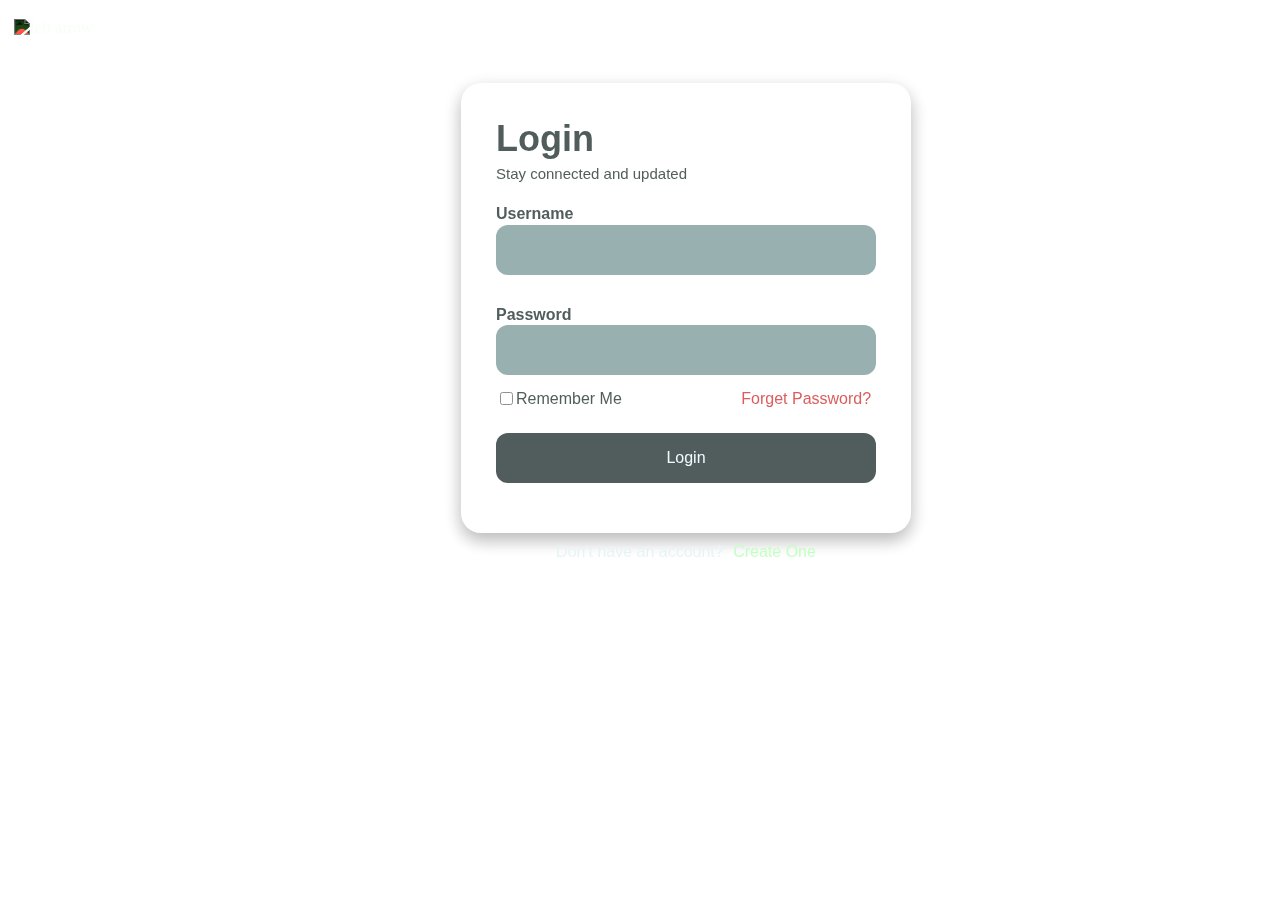
==== Login page.html @ ca5e8e63 "Happywap website Demo files" ====
<!DOCTYPE html>
<html lang="en">

<head>
    <meta charset="UTF-8">
    <meta http-equiv="X-UA-Compatible" content="IE=edge">
    <meta name="viewport" content="width=device-width, initial-scale=1.0">
    <title>Get-started.html</title>
    <link rel="stylesheet" href="Login page.css">
    <link rel="stylesheet" href="./fontawesome-free-5.15.4-web/css/all.min.css">
</head>

<body>
    <div id="titlebar">
        <table class="tab">
            <tbody>
                <tr>
                    <td>
                        <table class="tab1">
                            <tr>
                                <td>
                                    <img src="Images/SVG/angle-left.svg" alt="left arrow" class="arrwl">
                                </td>
                                <td>
                                    <form action="./Happywap.html"><button class="bth">Back to Home </button> </form>
                                </td>
                            </tr>
                        </table>
                    </td>
                </tr>
            </tbody>
        </table>
    </div>

    <div class="form">
        <div class="title"> Login </div> <!-- login font-->
        <div class="subtitle">Stay connected and updated</div> <!-- welcome message -->
        <div class="cont typ1">
            <label for="username" class="placeholder">Username</label><br>
            <input type="text" id="username" class="input1" placeholder="">
            <div class="cut"></div>
        </div> <!-- username tab-->

        <div class="cont typ2">

            <label for="password" class="placeholder1">Password</label><br>
            <input type="password" id="password" class="input2" placeholder="" value="">
            <div class="cut1"></div>
        </div> <!-- password tab-->
        <p class="font2">
            <label><input type="checkbox" />Remember Me</label> <a href="alt=https://dam.com" class="link"> Forget
                Password?</a>
        </p>
        <button type="text" class="submit"> Login</button>
        <p class="font3">
            <label> Don't have an account?</label> <a href="./Login page1.html"
                class="link2">Create One</a>
        </p>
    </div>
---- Login page.css ----
body {
    background-position: center;
    background-attachment: fixed;
    background-position: center;
    background-repeat: no-repeat;
    background-size: cover;
    fill-opacity: 0.4;
    background-image: url(Images/bg-blur2.png);
    background-color: rgb(255, 255, 255);
    justify-content: center;
}

.cut {
    background-color: #263534;

}

.cut1 {
    background-color: #263534;

}

.cont {
    margin-top: 15px;
    height: 50px;
    width: 100%;
    position: relative;
}

.cont typ1 {
    margin-top: 40px;
}

.cont typ2 {
    margin-top: 30px;
}

.form {
    margin-left: 453px;
    box-shadow: 0 8px 16px 0 rgba(0, 0, 0, 0.2), 0 6px 20px 0 rgba(0, 0, 0, 0.19);
    margin-top: 40px;
    background-color: rgb(255, 255, 255);
    border-radius: 20px;
    box-sizing: border-box;
    height: 450px;
    width: 450px;
    padding: 35px;
    opacity: 80%;
}


.title {
    color: #263534;
    font-family: sans-serif;
    font-size: 36px;
    font-weight: 700;
    margin-top: px;
}

.subtitle {
    color: #263534;
    font-family: sans-serif;
    font-size: 15px;
    font-weight: 5;
    margin-top: 5px;
}


.input1 {
    margin-top: 10px;
    background-color: #7f9e9d;
    border-radius: 12px;
    border: 0;
    box-sizing: border-box;
    color: #263534;
    font-size: 18px;
    height: 100%;
    width: 100%;
    outline: 0;
    padding: 4px 20px 0;
}

.input2 {
    margin-top: 45px;
    background-color: #7f9e9d;
    border-radius: 12px;
    border: 0;
    box-sizing: border-box;
    color: #263534;
    font-size: 18px;
    height: 100%;
    width: 100%;
    outline: 0;
    padding: 4px 20px 0;
}

.placeholder {

    color: #263534;
    font-family: sans-serif;
    font-weight: bold;
    margin-top: 8px;
    position: absolute;
}



.placeholder1 {

    margin-top: 44px;
    color: #263534;
    font-family: sans-serif;
    font-weight: bold;
    position: absolute;
}

.submit {

    margin-top: -80px;
    background-color: #263534;
    color: aliceblue;
    border: none;
    border-radius: 12px;
    box-sizing: border-box;
    
    font-family: sans-serif;
    cursor: pointer;
    width: 100%;
    height: 50px;
    font-weight: 500;
    font-size: medium;
    outline: 0;
    text-align: center;
}

.submit:hover {
    background-color: #7f9e9d;
}

.submit:active {
    background-color: #162524;
}

.font2 {
    margin-top: 55px;
    font-family: sans-serif;
    color: #263534;
}

.font3 {text-align: center;
    margin-top: 60px;
    font-family: sans-serif;
    color: #e2f1f1;
}

input[type=checkbox],
input[type=radio] {

    margin-top: 50px;
    vertical-align: middle;
    position: relative;
    bottom: 25px;
}


.link {
    text-decoration: none;
    color: rgb(211, 53, 53);
    margin-left: 115px;
    font-weight: 500;

}

.link2 {
    text-decoration: none;
    color: rgb(180, 255, 180);
    margin-left: 5px;
    font-weight: 500;

}

/*
.chk {
    margin-top: 58px;
    font-family: sans-serif;
    position: relative;
    font-size: 18x;
    font-weight: bold;
    color: #263534;
    opacity: 0.7;
}

.remb {
    margin-bottom: 20px;
    padding-bottom: 200px;
    padding-bottom: 20px;
    position: relative;
    margin-top: 0px;
    margin-left: 0px;
    font-family: sans-serif;
    font-size: 18x;
    font-weight: bold;
    color: #263534;
    opacity: 0.7;
}


    #checkbox {
        font-family: sans-serif;
        position: relative;
        width: 20px;
        height: 25px;
    }
*/

img.arrwl {
    margin-top: 5px;
    filter: invert(91%) sepia(13%) saturate(190%) hue-rotate(71deg) brightness(106%) contrast(105%);
    border-color: aliceblue;
    width: 130%;
}

table.tab {
    width: 100%;
    max-width: 50%;
}

table.tab1 {
    align-items: normal;

}

button.bth {
    color: white;
    margin-left: px;
    font-family: Arial, Helvetica, sans-serif;
    font-size: medium;
    font-weight: bold;
    background: none;
    border: none;
    border-radius: none;
    padding: none;
    border: none;
    border-color: none;
}

button.bth:hover {
    color: rgb(181, 243, 190);
    background: none;
    border: none;
}
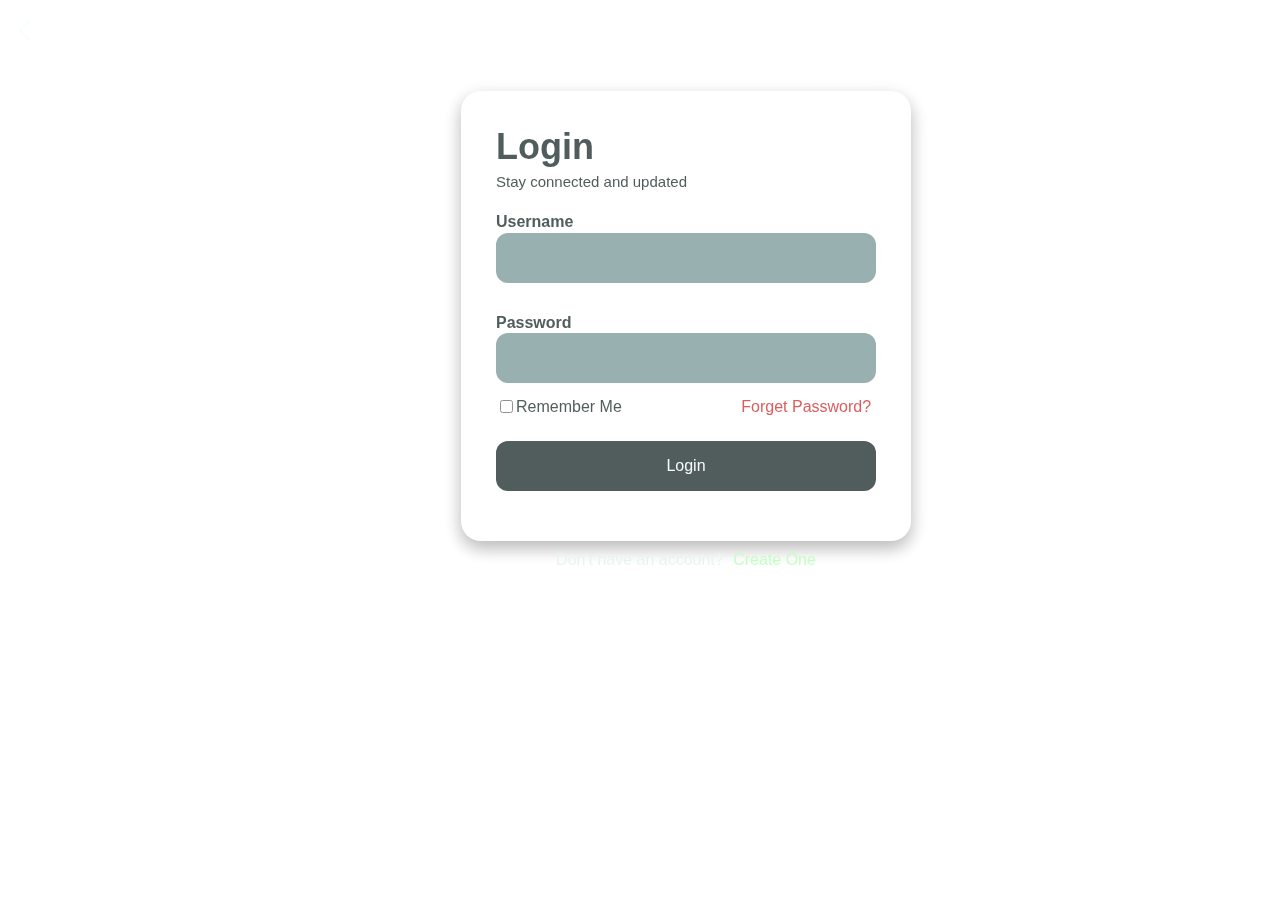
==== commit adc38b7c: "Update Login page.html" ====
--- a/Login page.html
+++ b/Login page.html
@@ -7,7 +7,7 @@
     <meta name="viewport" content="width=device-width, initial-scale=1.0">
     <title>Get-started.html</title>
     <link rel="stylesheet" href="Login page.css">
-    <link rel="stylesheet" href="./fontawesome-free-5.15.4-web/css/all.min.css">
+    <link rel="stylesheet" href="css/all.min.css">
 </head>
 
 <body>
@@ -19,10 +19,10 @@
                         <table class="tab1">
                             <tr>
                                 <td>
-                                    <img src="Images/SVG/angle-left.svg" alt="left arrow" class="arrwl">
+                                    <img src="SVG/angle-left.svg" alt="left arrow" class="arrwl">
                                 </td>
                                 <td>
-                                    <form action="./Happywap.html"><button class="bth">Back to Home </button> </form>
+                                    <form action="index.html"><button class="bth">Back to Home </button> </form>
                                 </td>
                             </tr>
                         </table>
@@ -53,7 +53,7 @@
         </p>
         <button type="text" class="submit"> Login</button>
         <p class="font3">
-            <label> Don't have an account?</label> <a href="./Login page1.html"
+            <label> Don't have an account?</label> <a href="signup page.html"
                 class="link2">Create One</a>
         </p>
-    </div>+    </div>
--- a/css/all.min.css
+++ b/css/all.min.css
@@ -0,0 +1,5 @@
+/*!
+ * Font Awesome Free 5.15.4 by @fontawesome - https://fontawesome.com
+ * License - https://fontawesome.com/license/free (Icons: CC BY 4.0, Fonts: SIL OFL 1.1, Code: MIT License)
+ */
+.fa,.fab,.fad,.fal,.far,.fas{-moz-osx-font-smoothing:grayscale;-webkit-font-smoothing:antialiased;display:inline-block;font-style:normal;font-variant:normal;text-rendering:auto;line-height:1}.fa-lg{font-size:1.33333em;line-height:.75em;vertical-align:-.0667em}.fa-xs{font-size:.75em}.fa-sm{font-size:.875em}.fa-1x{font-size:1em}.fa-2x{font-size:2em}.fa-3x{font-size:3em}.fa-4x{font-size:4em}.fa-5x{font-size:5em}.fa-6x{font-size:6em}.fa-7x{font-size:7em}.fa-8x{font-size:8em}.fa-9x{font-size:9em}.fa-10x{font-size:10em}.fa-fw{text-align:center;width:1.25em}.fa-ul{list-style-type:none;margin-left:2.5em;padding-left:0}.fa-ul>li{position:relative}.fa-li{left:-2em;position:absolute;text-align:center;width:2em;line-height:inherit}.fa-border{border:.08em solid #eee;border-radius:.1em;padding:.2em .25em .15em}.fa-pull-left{float:left}.fa-pull-right{float:right}.fa.fa-pull-left,.fab.fa-pull-left,.fal.fa-pull-left,.far.fa-pull-left,.fas.fa-pull-left{margin-right:.3em}.fa.fa-pull-right,.fab.fa-pull-right,.fal.fa-pull-right,.far.fa-pull-right,.fas.fa-pull-right{margin-left:.3em}.fa-spin{-webkit-animation:fa-spin 2s linear infinite;animation:fa-spin 2s linear infinite}.fa-pulse{-webkit-animation:fa-spin 1s steps(8) infinite;animation:fa-spin 1s steps(8) infinite}@-webkit-keyframes fa-spin{0%{-webkit-transform:rotate(0deg);transform:rotate(0deg)}to{-webkit-transform:rotate(1turn);transform:rotate(1turn)}}@keyframes fa-spin{0%{-webkit-transform:rotate(0deg);transform:rotate(0deg)}to{-webkit-transform:rotate(1turn);transform:rotate(1turn)}}.fa-rotate-90{-ms-filter:"progid:DXImageTransform.Microsoft.BasicImage(rotation=1)";-webkit-transform:rotate(90deg);transform:rotate(90deg)}.fa-rotate-180{-ms-filter:"progid:DXImageTransform.Microsoft.BasicImage(rotation=2)";-webkit-transform:rotate(180deg);transform:rotate(180deg)}.fa-rotate-270{-ms-filter:"progid:DXImageTransform.Microsoft.BasicImage(rotation=3)";-webkit-transform:rotate(270deg);transform:rotate(270deg)}.fa-flip-horizontal{-ms-filter:"progid:DXImageTransform.Microsoft.BasicImage(rotation=0, mirror=1)";-webkit-transform:scaleX(-1);transform:scaleX(-1)}.fa-flip-vertical{-webkit-transform:scaleY(-1);transform:scaleY(-1)}.fa-flip-both,.fa-flip-horizontal.fa-flip-vertical,.fa-flip-vertical{-ms-filter:"progid:DXImageTransform.Microsoft.BasicImage(rotation=2, mirror=1)"}.fa-flip-both,.fa-flip-horizontal.fa-flip-vertical{-webkit-transform:scale(-1);transform:scale(-1)}:root .fa-flip-both,:root .fa-flip-horizontal,:root .fa-flip-vertical,:root .fa-rotate-90,:root .fa-rotate-180,:root .fa-rotate-270{-webkit-filter:none;filter:none}.fa-stack{display:inline-block;height:2em;line-height:2em;position:relative;vertical-align:middle;width:2.5em}.fa-stack-1x,.fa-stack-2x{left:0;position:absolute;text-align:center;width:100%}.fa-stack-1x{line-height:inherit}.fa-stack-2x{font-size:2em}.fa-inverse{color:#fff}.fa-500px:before{content:"\f26e"}.fa-accessible-icon:before{content:"\f368"}.fa-accusoft:before{content:"\f369"}.fa-acquisitions-incorporated:before{content:"\f6af"}.fa-ad:before{content:"\f641"}.fa-address-book:before{content:"\f2b9"}.fa-address-card:before{content:"\f2bb"}.fa-adjust:before{content:"\f042"}.fa-adn:before{content:"\f170"}.fa-adversal:before{content:"\f36a"}.fa-affiliatetheme:before{content:"\f36b"}.fa-air-freshener:before{content:"\f5d0"}.fa-airbnb:before{content:"\f834"}.fa-algolia:before{content:"\f36c"}.fa-align-center:before{content:"\f037"}.fa-align-justify:before{content:"\f039"}.fa-align-left:before{content:"\f036"}.fa-align-right:before{content:"\f038"}.fa-alipay:before{content:"\f642"}.fa-allergies:before{content:"\f461"}.fa-amazon:before{content:"\f270"}.fa-amazon-pay:before{content:"\f42c"}.fa-ambulance:before{content:"\f0f9"}.fa-american-sign-language-interpreting:before{content:"\f2a3"}.fa-amilia:before{content:"\f36d"}.fa-anchor:before{content:"\f13d"}.fa-android:before{content:"\f17b"}.fa-angellist:before{content:"\f209"}.fa-angle-double-down:before{content:"\f103"}.fa-angle-double-left:before{content:"\f100"}.fa-angle-double-right:before{content:"\f101"}.fa-angle-double-up:before{content:"\f102"}.fa-angle-down:before{content:"\f107"}.fa-angle-left:before{content:"\f104"}.fa-angle-right:before{content:"\f105"}.fa-angle-up:before{content:"\f106"}.fa-angry:before{content:"\f556"}.fa-angrycreative:before{content:"\f36e"}.fa-angular:before{content:"\f420"}.fa-ankh:before{content:"\f644"}.fa-app-store:before{content:"\f36f"}.fa-app-store-ios:before{content:"\f370"}.fa-apper:before{content:"\f371"}.fa-apple:before{content:"\f179"}.fa-apple-alt:before{content:"\f5d1"}.fa-apple-pay:before{content:"\f415"}.fa-archive:before{content:"\f187"}.fa-archway:before{content:"\f557"}.fa-arrow-alt-circle-down:before{content:"\f358"}.fa-arrow-alt-circle-left:before{content:"\f359"}.fa-arrow-alt-circle-right:before{content:"\f35a"}.fa-arrow-alt-circle-up:before{content:"\f35b"}.fa-arrow-circle-down:before{content:"\f0ab"}.fa-arrow-circle-left:before{content:"\f0a8"}.fa-arrow-circle-right:before{content:"\f0a9"}.fa-arrow-circle-up:before{content:"\f0aa"}.fa-arrow-down:before{content:"\f063"}.fa-arrow-left:before{content:"\f060"}.fa-arrow-right:before{content:"\f061"}.fa-arrow-up:before{content:"\f062"}.fa-arrows-alt:before{content:"\f0b2"}.fa-arrows-alt-h:before{content:"\f337"}.fa-arrows-alt-v:before{content:"\f338"}.fa-artstation:before{content:"\f77a"}.fa-assistive-listening-systems:before{content:"\f2a2"}.fa-asterisk:before{content:"\f069"}.fa-asymmetrik:before{content:"\f372"}.fa-at:before{content:"\f1fa"}.fa-atlas:before{content:"\f558"}.fa-atlassian:before{content:"\f77b"}.fa-atom:before{content:"\f5d2"}.fa-audible:before{content:"\f373"}.fa-audio-description:before{content:"\f29e"}.fa-autoprefixer:before{content:"\f41c"}.fa-avianex:before{content:"\f374"}.fa-aviato:before{content:"\f421"}.fa-award:before{content:"\f559"}.fa-aws:before{content:"\f375"}.fa-baby:before{content:"\f77c"}.fa-baby-carriage:before{content:"\f77d"}.fa-backspace:before{content:"\f55a"}.fa-backward:before{content:"\f04a"}.fa-bacon:before{content:"\f7e5"}.fa-bacteria:before{content:"\e059"}.fa-bacterium:before{content:"\e05a"}.fa-bahai:before{content:"\f666"}.fa-balance-scale:before{content:"\f24e"}.fa-balance-scale-left:before{content:"\f515"}.fa-balance-scale-right:before{content:"\f516"}.fa-ban:before{content:"\f05e"}.fa-band-aid:before{content:"\f462"}.fa-bandcamp:before{content:"\f2d5"}.fa-barcode:before{content:"\f02a"}.fa-bars:before{content:"\f0c9"}.fa-baseball-ball:before{content:"\f433"}.fa-basketball-ball:before{content:"\f434"}.fa-bath:before{content:"\f2cd"}.fa-battery-empty:before{content:"\f244"}.fa-battery-full:before{content:"\f240"}.fa-battery-half:before{content:"\f242"}.fa-battery-quarter:before{content:"\f243"}.fa-battery-three-quarters:before{content:"\f241"}.fa-battle-net:before{content:"\f835"}.fa-bed:before{content:"\f236"}.fa-beer:before{content:"\f0fc"}.fa-behance:before{content:"\f1b4"}.fa-behance-square:before{content:"\f1b5"}.fa-bell:before{content:"\f0f3"}.fa-bell-slash:before{content:"\f1f6"}.fa-bezier-curve:before{content:"\f55b"}.fa-bible:before{content:"\f647"}.fa-bicycle:before{content:"\f206"}.fa-biking:before{content:"\f84a"}.fa-bimobject:before{content:"\f378"}.fa-binoculars:before{content:"\f1e5"}.fa-biohazard:before{content:"\f780"}.fa-birthday-cake:before{content:"\f1fd"}.fa-bitbucket:before{content:"\f171"}.fa-bitcoin:before{content:"\f379"}.fa-bity:before{content:"\f37a"}.fa-black-tie:before{content:"\f27e"}.fa-blackberry:before{content:"\f37b"}.fa-blender:before{content:"\f517"}.fa-blender-phone:before{content:"\f6b6"}.fa-blind:before{content:"\f29d"}.fa-blog:before{content:"\f781"}.fa-blogger:before{content:"\f37c"}.fa-blogger-b:before{content:"\f37d"}.fa-bluetooth:before{content:"\f293"}.fa-bluetooth-b:before{content:"\f294"}.fa-bold:before{content:"\f032"}.fa-bolt:before{content:"\f0e7"}.fa-bomb:before{content:"\f1e2"}.fa-bone:before{content:"\f5d7"}.fa-bong:before{content:"\f55c"}.fa-book:before{content:"\f02d"}.fa-book-dead:before{content:"\f6b7"}.fa-book-medical:before{content:"\f7e6"}.fa-book-open:before{content:"\f518"}.fa-book-reader:before{content:"\f5da"}.fa-bookmark:before{content:"\f02e"}.fa-bootstrap:before{content:"\f836"}.fa-border-all:before{content:"\f84c"}.fa-border-none:before{content:"\f850"}.fa-border-style:before{content:"\f853"}.fa-bowling-ball:before{content:"\f436"}.fa-box:before{content:"\f466"}.fa-box-open:before{content:"\f49e"}.fa-box-tissue:before{content:"\e05b"}.fa-boxes:before{content:"\f468"}.fa-braille:before{content:"\f2a1"}.fa-brain:before{content:"\f5dc"}.fa-bread-slice:before{content:"\f7ec"}.fa-briefcase:before{content:"\f0b1"}.fa-briefcase-medical:before{content:"\f469"}.fa-broadcast-tower:before{content:"\f519"}.fa-broom:before{content:"\f51a"}.fa-brush:before{content:"\f55d"}.fa-btc:before{content:"\f15a"}.fa-buffer:before{content:"\f837"}.fa-bug:before{content:"\f188"}.fa-building:before{content:"\f1ad"}.fa-bullhorn:before{content:"\f0a1"}.fa-bullseye:before{content:"\f140"}.fa-burn:before{content:"\f46a"}.fa-buromobelexperte:before{content:"\f37f"}.fa-bus:before{content:"\f207"}.fa-bus-alt:before{content:"\f55e"}.fa-business-time:before{content:"\f64a"}.fa-buy-n-large:before{content:"\f8a6"}.fa-buysellads:before{content:"\f20d"}.fa-calculator:before{content:"\f1ec"}.fa-calendar:before{content:"\f133"}.fa-calendar-alt:before{content:"\f073"}.fa-calendar-check:before{content:"\f274"}.fa-calendar-day:before{content:"\f783"}.fa-calendar-minus:before{content:"\f272"}.fa-calendar-plus:before{content:"\f271"}.fa-calendar-times:before{content:"\f273"}.fa-calendar-week:before{content:"\f784"}.fa-camera:before{content:"\f030"}.fa-camera-retro:before{content:"\f083"}.fa-campground:before{content:"\f6bb"}.fa-canadian-maple-leaf:before{content:"\f785"}.fa-candy-cane:before{content:"\f786"}.fa-cannabis:before{content:"\f55f"}.fa-capsules:before{content:"\f46b"}.fa-car:before{content:"\f1b9"}.fa-car-alt:before{content:"\f5de"}.fa-car-battery:before{content:"\f5df"}.fa-car-crash:before{content:"\f5e1"}.fa-car-side:before{content:"\f5e4"}.fa-caravan:before{content:"\f8ff"}.fa-caret-down:before{content:"\f0d7"}.fa-caret-left:before{content:"\f0d9"}.fa-caret-right:before{content:"\f0da"}.fa-caret-square-down:before{content:"\f150"}.fa-caret-square-left:before{content:"\f191"}.fa-caret-square-right:before{content:"\f152"}.fa-caret-square-up:before{content:"\f151"}.fa-caret-up:before{content:"\f0d8"}.fa-carrot:before{content:"\f787"}.fa-cart-arrow-down:before{content:"\f218"}.fa-cart-plus:before{content:"\f217"}.fa-cash-register:before{content:"\f788"}.fa-cat:before{content:"\f6be"}.fa-cc-amazon-pay:before{content:"\f42d"}.fa-cc-amex:before{content:"\f1f3"}.fa-cc-apple-pay:before{content:"\f416"}.fa-cc-diners-club:before{content:"\f24c"}.fa-cc-discover:before{content:"\f1f2"}.fa-cc-jcb:before{content:"\f24b"}.fa-cc-mastercard:before{content:"\f1f1"}.fa-cc-paypal:before{content:"\f1f4"}.fa-cc-stripe:before{content:"\f1f5"}.fa-cc-visa:before{content:"\f1f0"}.fa-centercode:before{content:"\f380"}.fa-centos:before{content:"\f789"}.fa-certificate:before{content:"\f0a3"}.fa-chair:before{content:"\f6c0"}.fa-chalkboard:before{content:"\f51b"}.fa-chalkboard-teacher:before{content:"\f51c"}.fa-charging-station:before{content:"\f5e7"}.fa-chart-area:before{content:"\f1fe"}.fa-chart-bar:before{content:"\f080"}.fa-chart-line:before{content:"\f201"}.fa-chart-pie:before{content:"\f200"}.fa-check:before{content:"\f00c"}.fa-check-circle:before{content:"\f058"}.fa-check-double:before{content:"\f560"}.fa-check-square:before{content:"\f14a"}.fa-cheese:before{content:"\f7ef"}.fa-chess:before{content:"\f439"}.fa-chess-bishop:before{content:"\f43a"}.fa-chess-board:before{content:"\f43c"}.fa-chess-king:before{content:"\f43f"}.fa-chess-knight:before{content:"\f441"}.fa-chess-pawn:before{content:"\f443"}.fa-chess-queen:before{content:"\f445"}.fa-chess-rook:before{content:"\f447"}.fa-chevron-circle-down:before{content:"\f13a"}.fa-chevron-circle-left:before{content:"\f137"}.fa-chevron-circle-right:before{content:"\f138"}.fa-chevron-circle-up:before{content:"\f139"}.fa-chevron-down:before{content:"\f078"}.fa-chevron-left:before{content:"\f053"}.fa-chevron-right:before{content:"\f054"}.fa-chevron-up:before{content:"\f077"}.fa-child:before{content:"\f1ae"}.fa-chrome:before{content:"\f268"}.fa-chromecast:before{content:"\f838"}.fa-church:before{content:"\f51d"}.fa-circle:before{content:"\f111"}.fa-circle-notch:before{content:"\f1ce"}.fa-city:before{content:"\f64f"}.fa-clinic-medical:before{content:"\f7f2"}.fa-clipboard:before{content:"\f328"}.fa-clipboard-check:before{content:"\f46c"}.fa-clipboard-list:before{content:"\f46d"}.fa-clock:before{content:"\f017"}.fa-clone:before{content:"\f24d"}.fa-closed-captioning:before{content:"\f20a"}.fa-cloud:before{content:"\f0c2"}.fa-cloud-download-alt:before{content:"\f381"}.fa-cloud-meatball:before{content:"\f73b"}.fa-cloud-moon:before{content:"\f6c3"}.fa-cloud-moon-rain:before{content:"\f73c"}.fa-cloud-rain:before{content:"\f73d"}.fa-cloud-showers-heavy:before{content:"\f740"}.fa-cloud-sun:before{content:"\f6c4"}.fa-cloud-sun-rain:before{content:"\f743"}.fa-cloud-upload-alt:before{content:"\f382"}.fa-cloudflare:before{content:"\e07d"}.fa-cloudscale:before{content:"\f383"}.fa-cloudsmith:before{content:"\f384"}.fa-cloudversify:before{content:"\f385"}.fa-cocktail:before{content:"\f561"}.fa-code:before{content:"\f121"}.fa-code-branch:before{content:"\f126"}.fa-codepen:before{content:"\f1cb"}.fa-codiepie:before{content:"\f284"}.fa-coffee:before{content:"\f0f4"}.fa-cog:before{content:"\f013"}.fa-cogs:before{content:"\f085"}.fa-coins:before{content:"\f51e"}.fa-columns:before{content:"\f0db"}.fa-comment:before{content:"\f075"}.fa-comment-alt:before{content:"\f27a"}.fa-comment-dollar:before{content:"\f651"}.fa-comment-dots:before{content:"\f4ad"}.fa-comment-medical:before{content:"\f7f5"}.fa-comment-slash:before{content:"\f4b3"}.fa-comments:before{content:"\f086"}.fa-comments-dollar:before{content:"\f653"}.fa-compact-disc:before{content:"\f51f"}.fa-compass:before{content:"\f14e"}.fa-compress:before{content:"\f066"}.fa-compress-alt:before{content:"\f422"}.fa-compress-arrows-alt:before{content:"\f78c"}.fa-concierge-bell:before{content:"\f562"}.fa-confluence:before{content:"\f78d"}.fa-connectdevelop:before{content:"\f20e"}.fa-contao:before{content:"\f26d"}.fa-cookie:before{content:"\f563"}.fa-cookie-bite:before{content:"\f564"}.fa-copy:before{content:"\f0c5"}.fa-copyright:before{content:"\f1f9"}.fa-cotton-bureau:before{content:"\f89e"}.fa-couch:before{content:"\f4b8"}.fa-cpanel:before{content:"\f388"}.fa-creative-commons:before{content:"\f25e"}.fa-creative-commons-by:before{content:"\f4e7"}.fa-creative-commons-nc:before{content:"\f4e8"}.fa-creative-commons-nc-eu:before{content:"\f4e9"}.fa-creative-commons-nc-jp:before{content:"\f4ea"}.fa-creative-commons-nd:before{content:"\f4eb"}.fa-creative-commons-pd:before{content:"\f4ec"}.fa-creative-commons-pd-alt:before{content:"\f4ed"}.fa-creative-commons-remix:before{content:"\f4ee"}.fa-creative-commons-sa:before{content:"\f4ef"}.fa-creative-commons-sampling:before{content:"\f4f0"}.fa-creative-commons-sampling-plus:before{content:"\f4f1"}.fa-creative-commons-share:before{content:"\f4f2"}.fa-creative-commons-zero:before{content:"\f4f3"}.fa-credit-card:before{content:"\f09d"}.fa-critical-role:before{content:"\f6c9"}.fa-crop:before{content:"\f125"}.fa-crop-alt:before{content:"\f565"}.fa-cross:before{content:"\f654"}.fa-crosshairs:before{content:"\f05b"}.fa-crow:before{content:"\f520"}.fa-crown:before{content:"\f521"}.fa-crutch:before{content:"\f7f7"}.fa-css3:before{content:"\f13c"}.fa-css3-alt:before{content:"\f38b"}.fa-cube:before{content:"\f1b2"}.fa-cubes:before{content:"\f1b3"}.fa-cut:before{content:"\f0c4"}.fa-cuttlefish:before{content:"\f38c"}.fa-d-and-d:before{content:"\f38d"}.fa-d-and-d-beyond:before{content:"\f6ca"}.fa-dailymotion:before{content:"\e052"}.fa-dashcube:before{content:"\f210"}.fa-database:before{content:"\f1c0"}.fa-deaf:before{content:"\f2a4"}.fa-deezer:before{content:"\e077"}.fa-delicious:before{content:"\f1a5"}.fa-democrat:before{content:"\f747"}.fa-deploydog:before{content:"\f38e"}.fa-deskpro:before{content:"\f38f"}.fa-desktop:before{content:"\f108"}.fa-dev:before{content:"\f6cc"}.fa-deviantart:before{content:"\f1bd"}.fa-dharmachakra:before{content:"\f655"}.fa-dhl:before{content:"\f790"}.fa-diagnoses:before{content:"\f470"}.fa-diaspora:before{content:"\f791"}.fa-dice:before{content:"\f522"}.fa-dice-d20:before{content:"\f6cf"}.fa-dice-d6:before{content:"\f6d1"}.fa-dice-five:before{content:"\f523"}.fa-dice-four:before{content:"\f524"}.fa-dice-one:before{content:"\f525"}.fa-dice-six:before{content:"\f526"}.fa-dice-three:before{content:"\f527"}.fa-dice-two:before{content:"\f528"}.fa-digg:before{content:"\f1a6"}.fa-digital-ocean:before{content:"\f391"}.fa-digital-tachograph:before{content:"\f566"}.fa-directions:before{content:"\f5eb"}.fa-discord:before{content:"\f392"}.fa-discourse:before{content:"\f393"}.fa-disease:before{content:"\f7fa"}.fa-divide:before{content:"\f529"}.fa-dizzy:before{content:"\f567"}.fa-dna:before{content:"\f471"}.fa-dochub:before{content:"\f394"}.fa-docker:before{content:"\f395"}.fa-dog:before{content:"\f6d3"}.fa-dollar-sign:before{content:"\f155"}.fa-dolly:before{content:"\f472"}.fa-dolly-flatbed:before{content:"\f474"}.fa-donate:before{content:"\f4b9"}.fa-door-closed:before{content:"\f52a"}.fa-door-open:before{content:"\f52b"}.fa-dot-circle:before{content:"\f192"}.fa-dove:before{content:"\f4ba"}.fa-download:before{content:"\f019"}.fa-draft2digital:before{content:"\f396"}.fa-drafting-compass:before{content:"\f568"}.fa-dragon:before{content:"\f6d5"}.fa-draw-polygon:before{content:"\f5ee"}.fa-dribbble:before{content:"\f17d"}.fa-dribbble-square:before{content:"\f397"}.fa-dropbox:before{content:"\f16b"}.fa-drum:before{content:"\f569"}.fa-drum-steelpan:before{content:"\f56a"}.fa-drumstick-bite:before{content:"\f6d7"}.fa-drupal:before{content:"\f1a9"}.fa-dumbbell:before{content:"\f44b"}.fa-dumpster:before{content:"\f793"}.fa-dumpster-fire:before{content:"\f794"}.fa-dungeon:before{content:"\f6d9"}.fa-dyalog:before{content:"\f399"}.fa-earlybirds:before{content:"\f39a"}.fa-ebay:before{content:"\f4f4"}.fa-edge:before{content:"\f282"}.fa-edge-legacy:before{content:"\e078"}.fa-edit:before{content:"\f044"}.fa-egg:before{content:"\f7fb"}.fa-eject:before{content:"\f052"}.fa-elementor:before{content:"\f430"}.fa-ellipsis-h:before{content:"\f141"}.fa-ellipsis-v:before{content:"\f142"}.fa-ello:before{content:"\f5f1"}.fa-ember:before{content:"\f423"}.fa-empire:before{content:"\f1d1"}.fa-envelope:before{content:"\f0e0"}.fa-envelope-open:before{content:"\f2b6"}.fa-envelope-open-text:before{content:"\f658"}.fa-envelope-square:before{content:"\f199"}.fa-envira:before{content:"\f299"}.fa-equals:before{content:"\f52c"}.fa-eraser:before{content:"\f12d"}.fa-erlang:before{content:"\f39d"}.fa-ethereum:before{content:"\f42e"}.fa-ethernet:before{content:"\f796"}.fa-etsy:before{content:"\f2d7"}.fa-euro-sign:before{content:"\f153"}.fa-evernote:before{content:"\f839"}.fa-exchange-alt:before{content:"\f362"}.fa-exclamation:before{content:"\f12a"}.fa-exclamation-circle:before{content:"\f06a"}.fa-exclamation-triangle:before{content:"\f071"}.fa-expand:before{content:"\f065"}.fa-expand-alt:before{content:"\f424"}.fa-expand-arrows-alt:before{content:"\f31e"}.fa-expeditedssl:before{content:"\f23e"}.fa-external-link-alt:before{content:"\f35d"}.fa-external-link-square-alt:before{content:"\f360"}.fa-eye:before{content:"\f06e"}.fa-eye-dropper:before{content:"\f1fb"}.fa-eye-slash:before{content:"\f070"}.fa-facebook:before{content:"\f09a"}.fa-facebook-f:before{content:"\f39e"}.fa-facebook-messenger:before{content:"\f39f"}.fa-facebook-square:before{content:"\f082"}.fa-fan:before{content:"\f863"}.fa-fantasy-flight-games:before{content:"\f6dc"}.fa-fast-backward:before{content:"\f049"}.fa-fast-forward:before{content:"\f050"}.fa-faucet:before{content:"\e005"}.fa-fax:before{content:"\f1ac"}.fa-feather:before{content:"\f52d"}.fa-feather-alt:before{content:"\f56b"}.fa-fedex:before{content:"\f797"}.fa-fedora:before{content:"\f798"}.fa-female:before{content:"\f182"}.fa-fighter-jet:before{content:"\f0fb"}.fa-figma:before{content:"\f799"}.fa-file:before{content:"\f15b"}.fa-file-alt:before{content:"\f15c"}.fa-file-archive:before{content:"\f1c6"}.fa-file-audio:before{content:"\f1c7"}.fa-file-code:before{content:"\f1c9"}.fa-file-contract:before{content:"\f56c"}.fa-file-csv:before{content:"\f6dd"}.fa-file-download:before{content:"\f56d"}.fa-file-excel:before{content:"\f1c3"}.fa-file-export:before{content:"\f56e"}.fa-file-image:before{content:"\f1c5"}.fa-file-import:before{content:"\f56f"}.fa-file-invoice:before{content:"\f570"}.fa-file-invoice-dollar:before{content:"\f571"}.fa-file-medical:before{content:"\f477"}.fa-file-medical-alt:before{content:"\f478"}.fa-file-pdf:before{content:"\f1c1"}.fa-file-powerpoint:before{content:"\f1c4"}.fa-file-prescription:before{content:"\f572"}.fa-file-signature:before{content:"\f573"}.fa-file-upload:before{content:"\f574"}.fa-file-video:before{content:"\f1c8"}.fa-file-word:before{content:"\f1c2"}.fa-fill:before{content:"\f575"}.fa-fill-drip:before{content:"\f576"}.fa-film:before{content:"\f008"}.fa-filter:before{content:"\f0b0"}.fa-fingerprint:before{content:"\f577"}.fa-fire:before{content:"\f06d"}.fa-fire-alt:before{content:"\f7e4"}.fa-fire-extinguisher:before{content:"\f134"}.fa-firefox:before{content:"\f269"}.fa-firefox-browser:before{content:"\e007"}.fa-first-aid:before{content:"\f479"}.fa-first-order:before{content:"\f2b0"}.fa-first-order-alt:before{content:"\f50a"}.fa-firstdraft:before{content:"\f3a1"}.fa-fish:before{content:"\f578"}.fa-fist-raised:before{content:"\f6de"}.fa-flag:before{content:"\f024"}.fa-flag-checkered:before{content:"\f11e"}.fa-flag-usa:before{content:"\f74d"}.fa-flask:before{content:"\f0c3"}.fa-flickr:before{content:"\f16e"}.fa-flipboard:before{content:"\f44d"}.fa-flushed:before{content:"\f579"}.fa-fly:before{content:"\f417"}.fa-folder:before{content:"\f07b"}.fa-folder-minus:before{content:"\f65d"}.fa-folder-open:before{content:"\f07c"}.fa-folder-plus:before{content:"\f65e"}.fa-font:before{content:"\f031"}.fa-font-awesome:before{content:"\f2b4"}.fa-font-awesome-alt:before{content:"\f35c"}.fa-font-awesome-flag:before{content:"\f425"}.fa-font-awesome-logo-full:before{content:"\f4e6"}.fa-fonticons:before{content:"\f280"}.fa-fonticons-fi:before{content:"\f3a2"}.fa-football-ball:before{content:"\f44e"}.fa-fort-awesome:before{content:"\f286"}.fa-fort-awesome-alt:before{content:"\f3a3"}.fa-forumbee:before{content:"\f211"}.fa-forward:before{content:"\f04e"}.fa-foursquare:before{content:"\f180"}.fa-free-code-camp:before{content:"\f2c5"}.fa-freebsd:before{content:"\f3a4"}.fa-frog:before{content:"\f52e"}.fa-frown:before{content:"\f119"}.fa-frown-open:before{content:"\f57a"}.fa-fulcrum:before{content:"\f50b"}.fa-funnel-dollar:before{content:"\f662"}.fa-futbol:before{content:"\f1e3"}.fa-galactic-republic:before{content:"\f50c"}.fa-galactic-senate:before{content:"\f50d"}.fa-gamepad:before{content:"\f11b"}.fa-gas-pump:before{content:"\f52f"}.fa-gavel:before{content:"\f0e3"}.fa-gem:before{content:"\f3a5"}.fa-genderless:before{content:"\f22d"}.fa-get-pocket:before{content:"\f265"}.fa-gg:before{content:"\f260"}.fa-gg-circle:before{content:"\f261"}.fa-ghost:before{content:"\f6e2"}.fa-gift:before{content:"\f06b"}.fa-gifts:before{content:"\f79c"}.fa-git:before{content:"\f1d3"}.fa-git-alt:before{content:"\f841"}.fa-git-square:before{content:"\f1d2"}.fa-github:before{content:"\f09b"}.fa-github-alt:before{content:"\f113"}.fa-github-square:before{content:"\f092"}.fa-gitkraken:before{content:"\f3a6"}.fa-gitlab:before{content:"\f296"}.fa-gitter:before{content:"\f426"}.fa-glass-cheers:before{content:"\f79f"}.fa-glass-martini:before{content:"\f000"}.fa-glass-martini-alt:before{content:"\f57b"}.fa-glass-whiskey:before{content:"\f7a0"}.fa-glasses:before{content:"\f530"}.fa-glide:before{content:"\f2a5"}.fa-glide-g:before{content:"\f2a6"}.fa-globe:before{content:"\f0ac"}.fa-globe-africa:before{content:"\f57c"}.fa-globe-americas:before{content:"\f57d"}.fa-globe-asia:before{content:"\f57e"}.fa-globe-europe:before{content:"\f7a2"}.fa-gofore:before{content:"\f3a7"}.fa-golf-ball:before{content:"\f450"}.fa-goodreads:before{content:"\f3a8"}.fa-goodreads-g:before{content:"\f3a9"}.fa-google:before{content:"\f1a0"}.fa-google-drive:before{content:"\f3aa"}.fa-google-pay:before{content:"\e079"}.fa-google-play:before{content:"\f3ab"}.fa-google-plus:before{content:"\f2b3"}.fa-google-plus-g:before{content:"\f0d5"}.fa-google-plus-square:before{content:"\f0d4"}.fa-google-wallet:before{content:"\f1ee"}.fa-gopuram:before{content:"\f664"}.fa-graduation-cap:before{content:"\f19d"}.fa-gratipay:before{content:"\f184"}.fa-grav:before{content:"\f2d6"}.fa-greater-than:before{content:"\f531"}.fa-greater-than-equal:before{content:"\f532"}.fa-grimace:before{content:"\f57f"}.fa-grin:before{content:"\f580"}.fa-grin-alt:before{content:"\f581"}.fa-grin-beam:before{content:"\f582"}.fa-grin-beam-sweat:before{content:"\f583"}.fa-grin-hearts:before{content:"\f584"}.fa-grin-squint:before{content:"\f585"}.fa-grin-squint-tears:before{content:"\f586"}.fa-grin-stars:before{content:"\f587"}.fa-grin-tears:before{content:"\f588"}.fa-grin-tongue:before{content:"\f589"}.fa-grin-tongue-squint:before{content:"\f58a"}.fa-grin-tongue-wink:before{content:"\f58b"}.fa-grin-wink:before{content:"\f58c"}.fa-grip-horizontal:before{content:"\f58d"}.fa-grip-lines:before{content:"\f7a4"}.fa-grip-lines-vertical:before{content:"\f7a5"}.fa-grip-vertical:before{content:"\f58e"}.fa-gripfire:before{content:"\f3ac"}.fa-grunt:before{content:"\f3ad"}.fa-guilded:before{content:"\e07e"}.fa-guitar:before{content:"\f7a6"}.fa-gulp:before{content:"\f3ae"}.fa-h-square:before{content:"\f0fd"}.fa-hacker-news:before{content:"\f1d4"}.fa-hacker-news-square:before{content:"\f3af"}.fa-hackerrank:before{content:"\f5f7"}.fa-hamburger:before{content:"\f805"}.fa-hammer:before{content:"\f6e3"}.fa-hamsa:before{content:"\f665"}.fa-hand-holding:before{content:"\f4bd"}.fa-hand-holding-heart:before{content:"\f4be"}.fa-hand-holding-medical:before{content:"\e05c"}.fa-hand-holding-usd:before{content:"\f4c0"}.fa-hand-holding-water:before{content:"\f4c1"}.fa-hand-lizard:before{content:"\f258"}.fa-hand-middle-finger:before{content:"\f806"}.fa-hand-paper:before{content:"\f256"}.fa-hand-peace:before{content:"\f25b"}.fa-hand-point-down:before{content:"\f0a7"}.fa-hand-point-left:before{content:"\f0a5"}.fa-hand-point-right:before{content:"\f0a4"}.fa-hand-point-up:before{content:"\f0a6"}.fa-hand-pointer:before{content:"\f25a"}.fa-hand-rock:before{content:"\f255"}.fa-hand-scissors:before{content:"\f257"}.fa-hand-sparkles:before{content:"\e05d"}.fa-hand-spock:before{content:"\f259"}.fa-hands:before{content:"\f4c2"}.fa-hands-helping:before{content:"\f4c4"}.fa-hands-wash:before{content:"\e05e"}.fa-handshake:before{content:"\f2b5"}.fa-handshake-alt-slash:before{content:"\e05f"}.fa-handshake-slash:before{content:"\e060"}.fa-hanukiah:before{content:"\f6e6"}.fa-hard-hat:before{content:"\f807"}.fa-hashtag:before{content:"\f292"}.fa-hat-cowboy:before{content:"\f8c0"}.fa-hat-cowboy-side:before{content:"\f8c1"}.fa-hat-wizard:before{content:"\f6e8"}.fa-hdd:before{content:"\f0a0"}.fa-head-side-cough:before{content:"\e061"}.fa-head-side-cough-slash:before{content:"\e062"}.fa-head-side-mask:before{content:"\e063"}.fa-head-side-virus:before{content:"\e064"}.fa-heading:before{content:"\f1dc"}.fa-headphones:before{content:"\f025"}.fa-headphones-alt:before{content:"\f58f"}.fa-headset:before{content:"\f590"}.fa-heart:before{content:"\f004"}.fa-heart-broken:before{content:"\f7a9"}.fa-heartbeat:before{content:"\f21e"}.fa-helicopter:before{content:"\f533"}.fa-highlighter:before{content:"\f591"}.fa-hiking:before{content:"\f6ec"}.fa-hippo:before{content:"\f6ed"}.fa-hips:before{content:"\f452"}.fa-hire-a-helper:before{content:"\f3b0"}.fa-history:before{content:"\f1da"}.fa-hive:before{content:"\e07f"}.fa-hockey-puck:before{content:"\f453"}.fa-holly-berry:before{content:"\f7aa"}.fa-home:before{content:"\f015"}.fa-hooli:before{content:"\f427"}.fa-hornbill:before{content:"\f592"}.fa-horse:before{content:"\f6f0"}.fa-horse-head:before{content:"\f7ab"}.fa-hospital:before{content:"\f0f8"}.fa-hospital-alt:before{content:"\f47d"}.fa-hospital-symbol:before{content:"\f47e"}.fa-hospital-user:before{content:"\f80d"}.fa-hot-tub:before{content:"\f593"}.fa-hotdog:before{content:"\f80f"}.fa-hotel:before{content:"\f594"}.fa-hotjar:before{content:"\f3b1"}.fa-hourglass:before{content:"\f254"}.fa-hourglass-end:before{content:"\f253"}.fa-hourglass-half:before{content:"\f252"}.fa-hourglass-start:before{content:"\f251"}.fa-house-damage:before{content:"\f6f1"}.fa-house-user:before{content:"\e065"}.fa-houzz:before{content:"\f27c"}.fa-hryvnia:before{content:"\f6f2"}.fa-html5:before{content:"\f13b"}.fa-hubspot:before{content:"\f3b2"}.fa-i-cursor:before{content:"\f246"}.fa-ice-cream:before{content:"\f810"}.fa-icicles:before{content:"\f7ad"}.fa-icons:before{content:"\f86d"}.fa-id-badge:before{content:"\f2c1"}.fa-id-card:before{content:"\f2c2"}.fa-id-card-alt:before{content:"\f47f"}.fa-ideal:before{content:"\e013"}.fa-igloo:before{content:"\f7ae"}.fa-image:before{content:"\f03e"}.fa-images:before{content:"\f302"}.fa-imdb:before{content:"\f2d8"}.fa-inbox:before{content:"\f01c"}.fa-indent:before{content:"\f03c"}.fa-industry:before{content:"\f275"}.fa-infinity:before{content:"\f534"}.fa-info:before{content:"\f129"}.fa-info-circle:before{content:"\f05a"}.fa-innosoft:before{content:"\e080"}.fa-instagram:before{content:"\f16d"}.fa-instagram-square:before{content:"\e055"}.fa-instalod:before{content:"\e081"}.fa-intercom:before{content:"\f7af"}.fa-internet-explorer:before{content:"\f26b"}.fa-invision:before{content:"\f7b0"}.fa-ioxhost:before{content:"\f208"}.fa-italic:before{content:"\f033"}.fa-itch-io:before{content:"\f83a"}.fa-itunes:before{content:"\f3b4"}.fa-itunes-note:before{content:"\f3b5"}.fa-java:before{content:"\f4e4"}.fa-jedi:before{content:"\f669"}.fa-jedi-order:before{content:"\f50e"}.fa-jenkins:before{content:"\f3b6"}.fa-jira:before{content:"\f7b1"}.fa-joget:before{content:"\f3b7"}.fa-joint:before{content:"\f595"}.fa-joomla:before{content:"\f1aa"}.fa-journal-whills:before{content:"\f66a"}.fa-js:before{content:"\f3b8"}.fa-js-square:before{content:"\f3b9"}.fa-jsfiddle:before{content:"\f1cc"}.fa-kaaba:before{content:"\f66b"}.fa-kaggle:before{content:"\f5fa"}.fa-key:before{content:"\f084"}.fa-keybase:before{content:"\f4f5"}.fa-keyboard:before{content:"\f11c"}.fa-keycdn:before{content:"\f3ba"}.fa-khanda:before{content:"\f66d"}.fa-kickstarter:before{content:"\f3bb"}.fa-kickstarter-k:before{content:"\f3bc"}.fa-kiss:before{content:"\f596"}.fa-kiss-beam:before{content:"\f597"}.fa-kiss-wink-heart:before{content:"\f598"}.fa-kiwi-bird:before{content:"\f535"}.fa-korvue:before{content:"\f42f"}.fa-landmark:before{content:"\f66f"}.fa-language:before{content:"\f1ab"}.fa-laptop:before{content:"\f109"}.fa-laptop-code:before{content:"\f5fc"}.fa-laptop-house:before{content:"\e066"}.fa-laptop-medical:before{content:"\f812"}.fa-laravel:before{content:"\f3bd"}.fa-lastfm:before{content:"\f202"}.fa-lastfm-square:before{content:"\f203"}.fa-laugh:before{content:"\f599"}.fa-laugh-beam:before{content:"\f59a"}.fa-laugh-squint:before{content:"\f59b"}.fa-laugh-wink:before{content:"\f59c"}.fa-layer-group:before{content:"\f5fd"}.fa-leaf:before{content:"\f06c"}.fa-leanpub:before{content:"\f212"}.fa-lemon:before{content:"\f094"}.fa-less:before{content:"\f41d"}.fa-less-than:before{content:"\f536"}.fa-less-than-equal:before{content:"\f537"}.fa-level-down-alt:before{content:"\f3be"}.fa-level-up-alt:before{content:"\f3bf"}.fa-life-ring:before{content:"\f1cd"}.fa-lightbulb:before{content:"\f0eb"}.fa-line:before{content:"\f3c0"}.fa-link:before{content:"\f0c1"}.fa-linkedin:before{content:"\f08c"}.fa-linkedin-in:before{content:"\f0e1"}.fa-linode:before{content:"\f2b8"}.fa-linux:before{content:"\f17c"}.fa-lira-sign:before{content:"\f195"}.fa-list:before{content:"\f03a"}.fa-list-alt:before{content:"\f022"}.fa-list-ol:before{content:"\f0cb"}.fa-list-ul:before{content:"\f0ca"}.fa-location-arrow:before{content:"\f124"}.fa-lock:before{content:"\f023"}.fa-lock-open:before{content:"\f3c1"}.fa-long-arrow-alt-down:before{content:"\f309"}.fa-long-arrow-alt-left:before{content:"\f30a"}.fa-long-arrow-alt-right:before{content:"\f30b"}.fa-long-arrow-alt-up:before{content:"\f30c"}.fa-low-vision:before{content:"\f2a8"}.fa-luggage-cart:before{content:"\f59d"}.fa-lungs:before{content:"\f604"}.fa-lungs-virus:before{content:"\e067"}.fa-lyft:before{content:"\f3c3"}.fa-magento:before{content:"\f3c4"}.fa-magic:before{content:"\f0d0"}.fa-magnet:before{content:"\f076"}.fa-mail-bulk:before{content:"\f674"}.fa-mailchimp:before{content:"\f59e"}.fa-male:before{content:"\f183"}.fa-mandalorian:before{content:"\f50f"}.fa-map:before{content:"\f279"}.fa-map-marked:before{content:"\f59f"}.fa-map-marked-alt:before{content:"\f5a0"}.fa-map-marker:before{content:"\f041"}.fa-map-marker-alt:before{content:"\f3c5"}.fa-map-pin:before{content:"\f276"}.fa-map-signs:before{content:"\f277"}.fa-markdown:before{content:"\f60f"}.fa-marker:before{content:"\f5a1"}.fa-mars:before{content:"\f222"}.fa-mars-double:before{content:"\f227"}.fa-mars-stroke:before{content:"\f229"}.fa-mars-stroke-h:before{content:"\f22b"}.fa-mars-stroke-v:before{content:"\f22a"}.fa-mask:before{content:"\f6fa"}.fa-mastodon:before{content:"\f4f6"}.fa-maxcdn:before{content:"\f136"}.fa-mdb:before{content:"\f8ca"}.fa-medal:before{content:"\f5a2"}.fa-medapps:before{content:"\f3c6"}.fa-medium:before{content:"\f23a"}.fa-medium-m:before{content:"\f3c7"}.fa-medkit:before{content:"\f0fa"}.fa-medrt:before{content:"\f3c8"}.fa-meetup:before{content:"\f2e0"}.fa-megaport:before{content:"\f5a3"}.fa-meh:before{content:"\f11a"}.fa-meh-blank:before{content:"\f5a4"}.fa-meh-rolling-eyes:before{content:"\f5a5"}.fa-memory:before{content:"\f538"}.fa-mendeley:before{content:"\f7b3"}.fa-menorah:before{content:"\f676"}.fa-mercury:before{content:"\f223"}.fa-meteor:before{content:"\f753"}.fa-microblog:before{content:"\e01a"}.fa-microchip:before{content:"\f2db"}.fa-microphone:before{content:"\f130"}.fa-microphone-alt:before{content:"\f3c9"}.fa-microphone-alt-slash:before{content:"\f539"}.fa-microphone-slash:before{content:"\f131"}.fa-microscope:before{content:"\f610"}.fa-microsoft:before{content:"\f3ca"}.fa-minus:before{content:"\f068"}.fa-minus-circle:before{content:"\f056"}.fa-minus-square:before{content:"\f146"}.fa-mitten:before{content:"\f7b5"}.fa-mix:before{content:"\f3cb"}.fa-mixcloud:before{content:"\f289"}.fa-mixer:before{content:"\e056"}.fa-mizuni:before{content:"\f3cc"}.fa-mobile:before{content:"\f10b"}.fa-mobile-alt:before{content:"\f3cd"}.fa-modx:before{content:"\f285"}.fa-monero:before{content:"\f3d0"}.fa-money-bill:before{content:"\f0d6"}.fa-money-bill-alt:before{content:"\f3d1"}.fa-money-bill-wave:before{content:"\f53a"}.fa-money-bill-wave-alt:before{content:"\f53b"}.fa-money-check:before{content:"\f53c"}.fa-money-check-alt:before{content:"\f53d"}.fa-monument:before{content:"\f5a6"}.fa-moon:before{content:"\f186"}.fa-mortar-pestle:before{content:"\f5a7"}.fa-mosque:before{content:"\f678"}.fa-motorcycle:before{content:"\f21c"}.fa-mountain:before{content:"\f6fc"}.fa-mouse:before{content:"\f8cc"}.fa-mouse-pointer:before{content:"\f245"}.fa-mug-hot:before{content:"\f7b6"}.fa-music:before{content:"\f001"}.fa-napster:before{content:"\f3d2"}.fa-neos:before{content:"\f612"}.fa-network-wired:before{content:"\f6ff"}.fa-neuter:before{content:"\f22c"}.fa-newspaper:before{content:"\f1ea"}.fa-nimblr:before{content:"\f5a8"}.fa-node:before{content:"\f419"}.fa-node-js:before{content:"\f3d3"}.fa-not-equal:before{content:"\f53e"}.fa-notes-medical:before{content:"\f481"}.fa-npm:before{content:"\f3d4"}.fa-ns8:before{content:"\f3d5"}.fa-nutritionix:before{content:"\f3d6"}.fa-object-group:before{content:"\f247"}.fa-object-ungroup:before{content:"\f248"}.fa-octopus-deploy:before{content:"\e082"}.fa-odnoklassniki:before{content:"\f263"}.fa-odnoklassniki-square:before{content:"\f264"}.fa-oil-can:before{content:"\f613"}.fa-old-republic:before{content:"\f510"}.fa-om:before{content:"\f679"}.fa-opencart:before{content:"\f23d"}.fa-openid:before{content:"\f19b"}.fa-opera:before{content:"\f26a"}.fa-optin-monster:before{content:"\f23c"}.fa-orcid:before{content:"\f8d2"}.fa-osi:before{content:"\f41a"}.fa-otter:before{content:"\f700"}.fa-outdent:before{content:"\f03b"}.fa-page4:before{content:"\f3d7"}.fa-pagelines:before{content:"\f18c"}.fa-pager:before{content:"\f815"}.fa-paint-brush:before{content:"\f1fc"}.fa-paint-roller:before{content:"\f5aa"}.fa-palette:before{content:"\f53f"}.fa-palfed:before{content:"\f3d8"}.fa-pallet:before{content:"\f482"}.fa-paper-plane:before{content:"\f1d8"}.fa-paperclip:before{content:"\f0c6"}.fa-parachute-box:before{content:"\f4cd"}.fa-paragraph:before{content:"\f1dd"}.fa-parking:before{content:"\f540"}.fa-passport:before{content:"\f5ab"}.fa-pastafarianism:before{content:"\f67b"}.fa-paste:before{content:"\f0ea"}.fa-patreon:before{content:"\f3d9"}.fa-pause:before{content:"\f04c"}.fa-pause-circle:before{content:"\f28b"}.fa-paw:before{content:"\f1b0"}.fa-paypal:before{content:"\f1ed"}.fa-peace:before{content:"\f67c"}.fa-pen:before{content:"\f304"}.fa-pen-alt:before{content:"\f305"}.fa-pen-fancy:before{content:"\f5ac"}.fa-pen-nib:before{content:"\f5ad"}.fa-pen-square:before{content:"\f14b"}.fa-pencil-alt:before{content:"\f303"}.fa-pencil-ruler:before{content:"\f5ae"}.fa-penny-arcade:before{content:"\f704"}.fa-people-arrows:before{content:"\e068"}.fa-people-carry:before{content:"\f4ce"}.fa-pepper-hot:before{content:"\f816"}.fa-perbyte:before{content:"\e083"}.fa-percent:before{content:"\f295"}.fa-percentage:before{content:"\f541"}.fa-periscope:before{content:"\f3da"}.fa-person-booth:before{content:"\f756"}.fa-phabricator:before{content:"\f3db"}.fa-phoenix-framework:before{content:"\f3dc"}.fa-phoenix-squadron:before{content:"\f511"}.fa-phone:before{content:"\f095"}.fa-phone-alt:before{content:"\f879"}.fa-phone-slash:before{content:"\f3dd"}.fa-phone-square:before{content:"\f098"}.fa-phone-square-alt:before{content:"\f87b"}.fa-phone-volume:before{content:"\f2a0"}.fa-photo-video:before{content:"\f87c"}.fa-php:before{content:"\f457"}.fa-pied-piper:before{content:"\f2ae"}.fa-pied-piper-alt:before{content:"\f1a8"}.fa-pied-piper-hat:before{content:"\f4e5"}.fa-pied-piper-pp:before{content:"\f1a7"}.fa-pied-piper-square:before{content:"\e01e"}.fa-piggy-bank:before{content:"\f4d3"}.fa-pills:before{content:"\f484"}.fa-pinterest:before{content:"\f0d2"}.fa-pinterest-p:before{content:"\f231"}.fa-pinterest-square:before{content:"\f0d3"}.fa-pizza-slice:before{content:"\f818"}.fa-place-of-worship:before{content:"\f67f"}.fa-plane:before{content:"\f072"}.fa-plane-arrival:before{content:"\f5af"}.fa-plane-departure:before{content:"\f5b0"}.fa-plane-slash:before{content:"\e069"}.fa-play:before{content:"\f04b"}.fa-play-circle:before{content:"\f144"}.fa-playstation:before{content:"\f3df"}.fa-plug:before{content:"\f1e6"}.fa-plus:before{content:"\f067"}.fa-plus-circle:before{content:"\f055"}.fa-plus-square:before{content:"\f0fe"}.fa-podcast:before{content:"\f2ce"}.fa-poll:before{content:"\f681"}.fa-poll-h:before{content:"\f682"}.fa-poo:before{content:"\f2fe"}.fa-poo-storm:before{content:"\f75a"}.fa-poop:before{content:"\f619"}.fa-portrait:before{content:"\f3e0"}.fa-pound-sign:before{content:"\f154"}.fa-power-off:before{content:"\f011"}.fa-pray:before{content:"\f683"}.fa-praying-hands:before{content:"\f684"}.fa-prescription:before{content:"\f5b1"}.fa-prescription-bottle:before{content:"\f485"}.fa-prescription-bottle-alt:before{content:"\f486"}.fa-print:before{content:"\f02f"}.fa-procedures:before{content:"\f487"}.fa-product-hunt:before{content:"\f288"}.fa-project-diagram:before{content:"\f542"}.fa-pump-medical:before{content:"\e06a"}.fa-pump-soap:before{content:"\e06b"}.fa-pushed:before{content:"\f3e1"}.fa-puzzle-piece:before{content:"\f12e"}.fa-python:before{content:"\f3e2"}.fa-qq:before{content:"\f1d6"}.fa-qrcode:before{content:"\f029"}.fa-question:before{content:"\f128"}.fa-question-circle:before{content:"\f059"}.fa-quidditch:before{content:"\f458"}.fa-quinscape:before{content:"\f459"}.fa-quora:before{content:"\f2c4"}.fa-quote-left:before{content:"\f10d"}.fa-quote-right:before{content:"\f10e"}.fa-quran:before{content:"\f687"}.fa-r-project:before{content:"\f4f7"}.fa-radiation:before{content:"\f7b9"}.fa-radiation-alt:before{content:"\f7ba"}.fa-rainbow:before{content:"\f75b"}.fa-random:before{content:"\f074"}.fa-raspberry-pi:before{content:"\f7bb"}.fa-ravelry:before{content:"\f2d9"}.fa-react:before{content:"\f41b"}.fa-reacteurope:before{content:"\f75d"}.fa-readme:before{content:"\f4d5"}.fa-rebel:before{content:"\f1d0"}.fa-receipt:before{content:"\f543"}.fa-record-vinyl:before{content:"\f8d9"}.fa-recycle:before{content:"\f1b8"}.fa-red-river:before{content:"\f3e3"}.fa-reddit:before{content:"\f1a1"}.fa-reddit-alien:before{content:"\f281"}.fa-reddit-square:before{content:"\f1a2"}.fa-redhat:before{content:"\f7bc"}.fa-redo:before{content:"\f01e"}.fa-redo-alt:before{content:"\f2f9"}.fa-registered:before{content:"\f25d"}.fa-remove-format:before{content:"\f87d"}.fa-renren:before{content:"\f18b"}.fa-reply:before{content:"\f3e5"}.fa-reply-all:before{content:"\f122"}.fa-replyd:before{content:"\f3e6"}.fa-republican:before{content:"\f75e"}.fa-researchgate:before{content:"\f4f8"}.fa-resolving:before{content:"\f3e7"}.fa-restroom:before{content:"\f7bd"}.fa-retweet:before{content:"\f079"}.fa-rev:before{content:"\f5b2"}.fa-ribbon:before{content:"\f4d6"}.fa-ring:before{content:"\f70b"}.fa-road:before{content:"\f018"}.fa-robot:before{content:"\f544"}.fa-rocket:before{content:"\f135"}.fa-rocketchat:before{content:"\f3e8"}.fa-rockrms:before{content:"\f3e9"}.fa-route:before{content:"\f4d7"}.fa-rss:before{content:"\f09e"}.fa-rss-square:before{content:"\f143"}.fa-ruble-sign:before{content:"\f158"}.fa-ruler:before{content:"\f545"}.fa-ruler-combined:before{content:"\f546"}.fa-ruler-horizontal:before{content:"\f547"}.fa-ruler-vertical:before{content:"\f548"}.fa-running:before{content:"\f70c"}.fa-rupee-sign:before{content:"\f156"}.fa-rust:before{content:"\e07a"}.fa-sad-cry:before{content:"\f5b3"}.fa-sad-tear:before{content:"\f5b4"}.fa-safari:before{content:"\f267"}.fa-salesforce:before{content:"\f83b"}.fa-sass:before{content:"\f41e"}.fa-satellite:before{content:"\f7bf"}.fa-satellite-dish:before{content:"\f7c0"}.fa-save:before{content:"\f0c7"}.fa-schlix:before{content:"\f3ea"}.fa-school:before{content:"\f549"}.fa-screwdriver:before{content:"\f54a"}.fa-scribd:before{content:"\f28a"}.fa-scroll:before{content:"\f70e"}.fa-sd-card:before{content:"\f7c2"}.fa-search:before{content:"\f002"}.fa-search-dollar:before{content:"\f688"}.fa-search-location:before{content:"\f689"}.fa-search-minus:before{content:"\f010"}.fa-search-plus:before{content:"\f00e"}.fa-searchengin:before{content:"\f3eb"}.fa-seedling:before{content:"\f4d8"}.fa-sellcast:before{content:"\f2da"}.fa-sellsy:before{content:"\f213"}.fa-server:before{content:"\f233"}.fa-servicestack:before{content:"\f3ec"}.fa-shapes:before{content:"\f61f"}.fa-share:before{content:"\f064"}.fa-share-alt:before{content:"\f1e0"}.fa-share-alt-square:before{content:"\f1e1"}.fa-share-square:before{content:"\f14d"}.fa-shekel-sign:before{content:"\f20b"}.fa-shield-alt:before{content:"\f3ed"}.fa-shield-virus:before{content:"\e06c"}.fa-ship:before{content:"\f21a"}.fa-shipping-fast:before{content:"\f48b"}.fa-shirtsinbulk:before{content:"\f214"}.fa-shoe-prints:before{content:"\f54b"}.fa-shopify:before{content:"\e057"}.fa-shopping-bag:before{content:"\f290"}.fa-shopping-basket:before{content:"\f291"}.fa-shopping-cart:before{content:"\f07a"}.fa-shopware:before{content:"\f5b5"}.fa-shower:before{content:"\f2cc"}.fa-shuttle-van:before{content:"\f5b6"}.fa-sign:before{content:"\f4d9"}.fa-sign-in-alt:before{content:"\f2f6"}.fa-sign-language:before{content:"\f2a7"}.fa-sign-out-alt:before{content:"\f2f5"}.fa-signal:before{content:"\f012"}.fa-signature:before{content:"\f5b7"}.fa-sim-card:before{content:"\f7c4"}.fa-simplybuilt:before{content:"\f215"}.fa-sink:before{content:"\e06d"}.fa-sistrix:before{content:"\f3ee"}.fa-sitemap:before{content:"\f0e8"}.fa-sith:before{content:"\f512"}.fa-skating:before{content:"\f7c5"}.fa-sketch:before{content:"\f7c6"}.fa-skiing:before{content:"\f7c9"}.fa-skiing-nordic:before{content:"\f7ca"}.fa-skull:before{content:"\f54c"}.fa-skull-crossbones:before{content:"\f714"}.fa-skyatlas:before{content:"\f216"}.fa-skype:before{content:"\f17e"}.fa-slack:before{content:"\f198"}.fa-slack-hash:before{content:"\f3ef"}.fa-slash:before{content:"\f715"}.fa-sleigh:before{content:"\f7cc"}.fa-sliders-h:before{content:"\f1de"}.fa-slideshare:before{content:"\f1e7"}.fa-smile:before{content:"\f118"}.fa-smile-beam:before{content:"\f5b8"}.fa-smile-wink:before{content:"\f4da"}.fa-smog:before{content:"\f75f"}.fa-smoking:before{content:"\f48d"}.fa-smoking-ban:before{content:"\f54d"}.fa-sms:before{content:"\f7cd"}.fa-snapchat:before{content:"\f2ab"}.fa-snapchat-ghost:before{content:"\f2ac"}.fa-snapchat-square:before{content:"\f2ad"}.fa-snowboarding:before{content:"\f7ce"}.fa-snowflake:before{content:"\f2dc"}.fa-snowman:before{content:"\f7d0"}.fa-snowplow:before{content:"\f7d2"}.fa-soap:before{content:"\e06e"}.fa-socks:before{content:"\f696"}.fa-solar-panel:before{content:"\f5ba"}.fa-sort:before{content:"\f0dc"}.fa-sort-alpha-down:before{content:"\f15d"}.fa-sort-alpha-down-alt:before{content:"\f881"}.fa-sort-alpha-up:before{content:"\f15e"}.fa-sort-alpha-up-alt:before{content:"\f882"}.fa-sort-amount-down:before{content:"\f160"}.fa-sort-amount-down-alt:before{content:"\f884"}.fa-sort-amount-up:before{content:"\f161"}.fa-sort-amount-up-alt:before{content:"\f885"}.fa-sort-down:before{content:"\f0dd"}.fa-sort-numeric-down:before{content:"\f162"}.fa-sort-numeric-down-alt:before{content:"\f886"}.fa-sort-numeric-up:before{content:"\f163"}.fa-sort-numeric-up-alt:before{content:"\f887"}.fa-sort-up:before{content:"\f0de"}.fa-soundcloud:before{content:"\f1be"}.fa-sourcetree:before{content:"\f7d3"}.fa-spa:before{content:"\f5bb"}.fa-space-shuttle:before{content:"\f197"}.fa-speakap:before{content:"\f3f3"}.fa-speaker-deck:before{content:"\f83c"}.fa-spell-check:before{content:"\f891"}.fa-spider:before{content:"\f717"}.fa-spinner:before{content:"\f110"}.fa-splotch:before{content:"\f5bc"}.fa-spotify:before{content:"\f1bc"}.fa-spray-can:before{content:"\f5bd"}.fa-square:before{content:"\f0c8"}.fa-square-full:before{content:"\f45c"}.fa-square-root-alt:before{content:"\f698"}.fa-squarespace:before{content:"\f5be"}.fa-stack-exchange:before{content:"\f18d"}.fa-stack-overflow:before{content:"\f16c"}.fa-stackpath:before{content:"\f842"}.fa-stamp:before{content:"\f5bf"}.fa-star:before{content:"\f005"}.fa-star-and-crescent:before{content:"\f699"}.fa-star-half:before{content:"\f089"}.fa-star-half-alt:before{content:"\f5c0"}.fa-star-of-david:before{content:"\f69a"}.fa-star-of-life:before{content:"\f621"}.fa-staylinked:before{content:"\f3f5"}.fa-steam:before{content:"\f1b6"}.fa-steam-square:before{content:"\f1b7"}.fa-steam-symbol:before{content:"\f3f6"}.fa-step-backward:before{content:"\f048"}.fa-step-forward:before{content:"\f051"}.fa-stethoscope:before{content:"\f0f1"}.fa-sticker-mule:before{content:"\f3f7"}.fa-sticky-note:before{content:"\f249"}.fa-stop:before{content:"\f04d"}.fa-stop-circle:before{content:"\f28d"}.fa-stopwatch:before{content:"\f2f2"}.fa-stopwatch-20:before{content:"\e06f"}.fa-store:before{content:"\f54e"}.fa-store-alt:before{content:"\f54f"}.fa-store-alt-slash:before{content:"\e070"}.fa-store-slash:before{content:"\e071"}.fa-strava:before{content:"\f428"}.fa-stream:before{content:"\f550"}.fa-street-view:before{content:"\f21d"}.fa-strikethrough:before{content:"\f0cc"}.fa-stripe:before{content:"\f429"}.fa-stripe-s:before{content:"\f42a"}.fa-stroopwafel:before{content:"\f551"}.fa-studiovinari:before{content:"\f3f8"}.fa-stumbleupon:before{content:"\f1a4"}.fa-stumbleupon-circle:before{content:"\f1a3"}.fa-subscript:before{content:"\f12c"}.fa-subway:before{content:"\f239"}.fa-suitcase:before{content:"\f0f2"}.fa-suitcase-rolling:before{content:"\f5c1"}.fa-sun:before{content:"\f185"}.fa-superpowers:before{content:"\f2dd"}.fa-superscript:before{content:"\f12b"}.fa-supple:before{content:"\f3f9"}.fa-surprise:before{content:"\f5c2"}.fa-suse:before{content:"\f7d6"}.fa-swatchbook:before{content:"\f5c3"}.fa-swift:before{content:"\f8e1"}.fa-swimmer:before{content:"\f5c4"}.fa-swimming-pool:before{content:"\f5c5"}.fa-symfony:before{content:"\f83d"}.fa-synagogue:before{content:"\f69b"}.fa-sync:before{content:"\f021"}.fa-sync-alt:before{content:"\f2f1"}.fa-syringe:before{content:"\f48e"}.fa-table:before{content:"\f0ce"}.fa-table-tennis:before{content:"\f45d"}.fa-tablet:before{content:"\f10a"}.fa-tablet-alt:before{content:"\f3fa"}.fa-tablets:before{content:"\f490"}.fa-tachometer-alt:before{content:"\f3fd"}.fa-tag:before{content:"\f02b"}.fa-tags:before{content:"\f02c"}.fa-tape:before{content:"\f4db"}.fa-tasks:before{content:"\f0ae"}.fa-taxi:before{content:"\f1ba"}.fa-teamspeak:before{content:"\f4f9"}.fa-teeth:before{content:"\f62e"}.fa-teeth-open:before{content:"\f62f"}.fa-telegram:before{content:"\f2c6"}.fa-telegram-plane:before{content:"\f3fe"}.fa-temperature-high:before{content:"\f769"}.fa-temperature-low:before{content:"\f76b"}.fa-tencent-weibo:before{content:"\f1d5"}.fa-tenge:before{content:"\f7d7"}.fa-terminal:before{content:"\f120"}.fa-text-height:before{content:"\f034"}.fa-text-width:before{content:"\f035"}.fa-th:before{content:"\f00a"}.fa-th-large:before{content:"\f009"}.fa-th-list:before{content:"\f00b"}.fa-the-red-yeti:before{content:"\f69d"}.fa-theater-masks:before{content:"\f630"}.fa-themeco:before{content:"\f5c6"}.fa-themeisle:before{content:"\f2b2"}.fa-thermometer:before{content:"\f491"}.fa-thermometer-empty:before{content:"\f2cb"}.fa-thermometer-full:before{content:"\f2c7"}.fa-thermometer-half:before{content:"\f2c9"}.fa-thermometer-quarter:before{content:"\f2ca"}.fa-thermometer-three-quarters:before{content:"\f2c8"}.fa-think-peaks:before{content:"\f731"}.fa-thumbs-down:before{content:"\f165"}.fa-thumbs-up:before{content:"\f164"}.fa-thumbtack:before{content:"\f08d"}.fa-ticket-alt:before{content:"\f3ff"}.fa-tiktok:before{content:"\e07b"}.fa-times:before{content:"\f00d"}.fa-times-circle:before{content:"\f057"}.fa-tint:before{content:"\f043"}.fa-tint-slash:before{content:"\f5c7"}.fa-tired:before{content:"\f5c8"}.fa-toggle-off:before{content:"\f204"}.fa-toggle-on:before{content:"\f205"}.fa-toilet:before{content:"\f7d8"}.fa-toilet-paper:before{content:"\f71e"}.fa-toilet-paper-slash:before{content:"\e072"}.fa-toolbox:before{content:"\f552"}.fa-tools:before{content:"\f7d9"}.fa-tooth:before{content:"\f5c9"}.fa-torah:before{content:"\f6a0"}.fa-torii-gate:before{content:"\f6a1"}.fa-tractor:before{content:"\f722"}.fa-trade-federation:before{content:"\f513"}.fa-trademark:before{content:"\f25c"}.fa-traffic-light:before{content:"\f637"}.fa-trailer:before{content:"\e041"}.fa-train:before{content:"\f238"}.fa-tram:before{content:"\f7da"}.fa-transgender:before{content:"\f224"}.fa-transgender-alt:before{content:"\f225"}.fa-trash:before{content:"\f1f8"}.fa-trash-alt:before{content:"\f2ed"}.fa-trash-restore:before{content:"\f829"}.fa-trash-restore-alt:before{content:"\f82a"}.fa-tree:before{content:"\f1bb"}.fa-trello:before{content:"\f181"}.fa-trophy:before{content:"\f091"}.fa-truck:before{content:"\f0d1"}.fa-truck-loading:before{content:"\f4de"}.fa-truck-monster:before{content:"\f63b"}.fa-truck-moving:before{content:"\f4df"}.fa-truck-pickup:before{content:"\f63c"}.fa-tshirt:before{content:"\f553"}.fa-tty:before{content:"\f1e4"}.fa-tumblr:before{content:"\f173"}.fa-tumblr-square:before{content:"\f174"}.fa-tv:before{content:"\f26c"}.fa-twitch:before{content:"\f1e8"}.fa-twitter:before{content:"\f099"}.fa-twitter-square:before{content:"\f081"}.fa-typo3:before{content:"\f42b"}.fa-uber:before{content:"\f402"}.fa-ubuntu:before{content:"\f7df"}.fa-uikit:before{content:"\f403"}.fa-umbraco:before{content:"\f8e8"}.fa-umbrella:before{content:"\f0e9"}.fa-umbrella-beach:before{content:"\f5ca"}.fa-uncharted:before{content:"\e084"}.fa-underline:before{content:"\f0cd"}.fa-undo:before{content:"\f0e2"}.fa-undo-alt:before{content:"\f2ea"}.fa-uniregistry:before{content:"\f404"}.fa-unity:before{content:"\e049"}.fa-universal-access:before{content:"\f29a"}.fa-university:before{content:"\f19c"}.fa-unlink:before{content:"\f127"}.fa-unlock:before{content:"\f09c"}.fa-unlock-alt:before{content:"\f13e"}.fa-unsplash:before{content:"\e07c"}.fa-untappd:before{content:"\f405"}.fa-upload:before{content:"\f093"}.fa-ups:before{content:"\f7e0"}.fa-usb:before{content:"\f287"}.fa-user:before{content:"\f007"}.fa-user-alt:before{content:"\f406"}.fa-user-alt-slash:before{content:"\f4fa"}.fa-user-astronaut:before{content:"\f4fb"}.fa-user-check:before{content:"\f4fc"}.fa-user-circle:before{content:"\f2bd"}.fa-user-clock:before{content:"\f4fd"}.fa-user-cog:before{content:"\f4fe"}.fa-user-edit:before{content:"\f4ff"}.fa-user-friends:before{content:"\f500"}.fa-user-graduate:before{content:"\f501"}.fa-user-injured:before{content:"\f728"}.fa-user-lock:before{content:"\f502"}.fa-user-md:before{content:"\f0f0"}.fa-user-minus:before{content:"\f503"}.fa-user-ninja:before{content:"\f504"}.fa-user-nurse:before{content:"\f82f"}.fa-user-plus:before{content:"\f234"}.fa-user-secret:before{content:"\f21b"}.fa-user-shield:before{content:"\f505"}.fa-user-slash:before{content:"\f506"}.fa-user-tag:before{content:"\f507"}.fa-user-tie:before{content:"\f508"}.fa-user-times:before{content:"\f235"}.fa-users:before{content:"\f0c0"}.fa-users-cog:before{content:"\f509"}.fa-users-slash:before{content:"\e073"}.fa-usps:before{content:"\f7e1"}.fa-ussunnah:before{content:"\f407"}.fa-utensil-spoon:before{content:"\f2e5"}.fa-utensils:before{content:"\f2e7"}.fa-vaadin:before{content:"\f408"}.fa-vector-square:before{content:"\f5cb"}.fa-venus:before{content:"\f221"}.fa-venus-double:before{content:"\f226"}.fa-venus-mars:before{content:"\f228"}.fa-vest:before{content:"\e085"}.fa-vest-patches:before{content:"\e086"}.fa-viacoin:before{content:"\f237"}.fa-viadeo:before{content:"\f2a9"}.fa-viadeo-square:before{content:"\f2aa"}.fa-vial:before{content:"\f492"}.fa-vials:before{content:"\f493"}.fa-viber:before{content:"\f409"}.fa-video:before{content:"\f03d"}.fa-video-slash:before{content:"\f4e2"}.fa-vihara:before{content:"\f6a7"}.fa-vimeo:before{content:"\f40a"}.fa-vimeo-square:before{content:"\f194"}.fa-vimeo-v:before{content:"\f27d"}.fa-vine:before{content:"\f1ca"}.fa-virus:before{content:"\e074"}.fa-virus-slash:before{content:"\e075"}.fa-viruses:before{content:"\e076"}.fa-vk:before{content:"\f189"}.fa-vnv:before{content:"\f40b"}.fa-voicemail:before{content:"\f897"}.fa-volleyball-ball:before{content:"\f45f"}.fa-volume-down:before{content:"\f027"}.fa-volume-mute:before{content:"\f6a9"}.fa-volume-off:before{content:"\f026"}.fa-volume-up:before{content:"\f028"}.fa-vote-yea:before{content:"\f772"}.fa-vr-cardboard:before{content:"\f729"}.fa-vuejs:before{content:"\f41f"}.fa-walking:before{content:"\f554"}.fa-wallet:before{content:"\f555"}.fa-warehouse:before{content:"\f494"}.fa-watchman-monitoring:before{content:"\e087"}.fa-water:before{content:"\f773"}.fa-wave-square:before{content:"\f83e"}.fa-waze:before{content:"\f83f"}.fa-weebly:before{content:"\f5cc"}.fa-weibo:before{content:"\f18a"}.fa-weight:before{content:"\f496"}.fa-weight-hanging:before{content:"\f5cd"}.fa-weixin:before{content:"\f1d7"}.fa-whatsapp:before{content:"\f232"}.fa-whatsapp-square:before{content:"\f40c"}.fa-wheelchair:before{content:"\f193"}.fa-whmcs:before{content:"\f40d"}.fa-wifi:before{content:"\f1eb"}.fa-wikipedia-w:before{content:"\f266"}.fa-wind:before{content:"\f72e"}.fa-window-close:before{content:"\f410"}.fa-window-maximize:before{content:"\f2d0"}.fa-window-minimize:before{content:"\f2d1"}.fa-window-restore:before{content:"\f2d2"}.fa-windows:before{content:"\f17a"}.fa-wine-bottle:before{content:"\f72f"}.fa-wine-glass:before{content:"\f4e3"}.fa-wine-glass-alt:before{content:"\f5ce"}.fa-wix:before{content:"\f5cf"}.fa-wizards-of-the-coast:before{content:"\f730"}.fa-wodu:before{content:"\e088"}.fa-wolf-pack-battalion:before{content:"\f514"}.fa-won-sign:before{content:"\f159"}.fa-wordpress:before{content:"\f19a"}.fa-wordpress-simple:before{content:"\f411"}.fa-wpbeginner:before{content:"\f297"}.fa-wpexplorer:before{content:"\f2de"}.fa-wpforms:before{content:"\f298"}.fa-wpressr:before{content:"\f3e4"}.fa-wrench:before{content:"\f0ad"}.fa-x-ray:before{content:"\f497"}.fa-xbox:before{content:"\f412"}.fa-xing:before{content:"\f168"}.fa-xing-square:before{content:"\f169"}.fa-y-combinator:before{content:"\f23b"}.fa-yahoo:before{content:"\f19e"}.fa-yammer:before{content:"\f840"}.fa-yandex:before{content:"\f413"}.fa-yandex-international:before{content:"\f414"}.fa-yarn:before{content:"\f7e3"}.fa-yelp:before{content:"\f1e9"}.fa-yen-sign:before{content:"\f157"}.fa-yin-yang:before{content:"\f6ad"}.fa-yoast:before{content:"\f2b1"}.fa-youtube:before{content:"\f167"}.fa-youtube-square:before{content:"\f431"}.fa-zhihu:before{content:"\f63f"}.sr-only{border:0;clip:rect(0,0,0,0);height:1px;margin:-1px;overflow:hidden;padding:0;position:absolute;width:1px}.sr-only-focusable:active,.sr-only-focusable:focus{clip:auto;height:auto;margin:0;overflow:visible;position:static;width:auto}@font-face{font-family:"Font Awesome 5 Brands";font-style:normal;font-weight:400;font-display:block;src:url(../webfonts/fa-brands-400.eot);src:url(../webfonts/fa-brands-400.eot?#iefix) format("embedded-opentype"),url(../webfonts/fa-brands-400.woff2) format("woff2"),url(../webfonts/fa-brands-400.woff) format("woff"),url(../webfonts/fa-brands-400.ttf) format("truetype"),url(../webfonts/fa-brands-400.svg#fontawesome) format("svg")}.fab{font-family:"Font Awesome 5 Brands"}@font-face{font-family:"Font Awesome 5 Free";font-style:normal;font-weight:400;font-display:block;src:url(../webfonts/fa-regular-400.eot);src:url(../webfonts/fa-regular-400.eot?#iefix) format("embedded-opentype"),url(../webfonts/fa-regular-400.woff2) format("woff2"),url(../webfonts/fa-regular-400.woff) format("woff"),url(../webfonts/fa-regular-400.ttf) format("truetype"),url(../webfonts/fa-regular-400.svg#fontawesome) format("svg")}.fab,.far{font-weight:400}@font-face{font-family:"Font Awesome 5 Free";font-style:normal;font-weight:900;font-display:block;src:url(../webfonts/fa-solid-900.eot);src:url(../webfonts/fa-solid-900.eot?#iefix) format("embedded-opentype"),url(../webfonts/fa-solid-900.woff2) format("woff2"),url(../webfonts/fa-solid-900.woff) format("woff"),url(../webfonts/fa-solid-900.ttf) format("truetype"),url(../webfonts/fa-solid-900.svg#fontawesome) format("svg")}.fa,.far,.fas{font-family:"Font Awesome 5 Free"}.fa,.fas{font-weight:900}